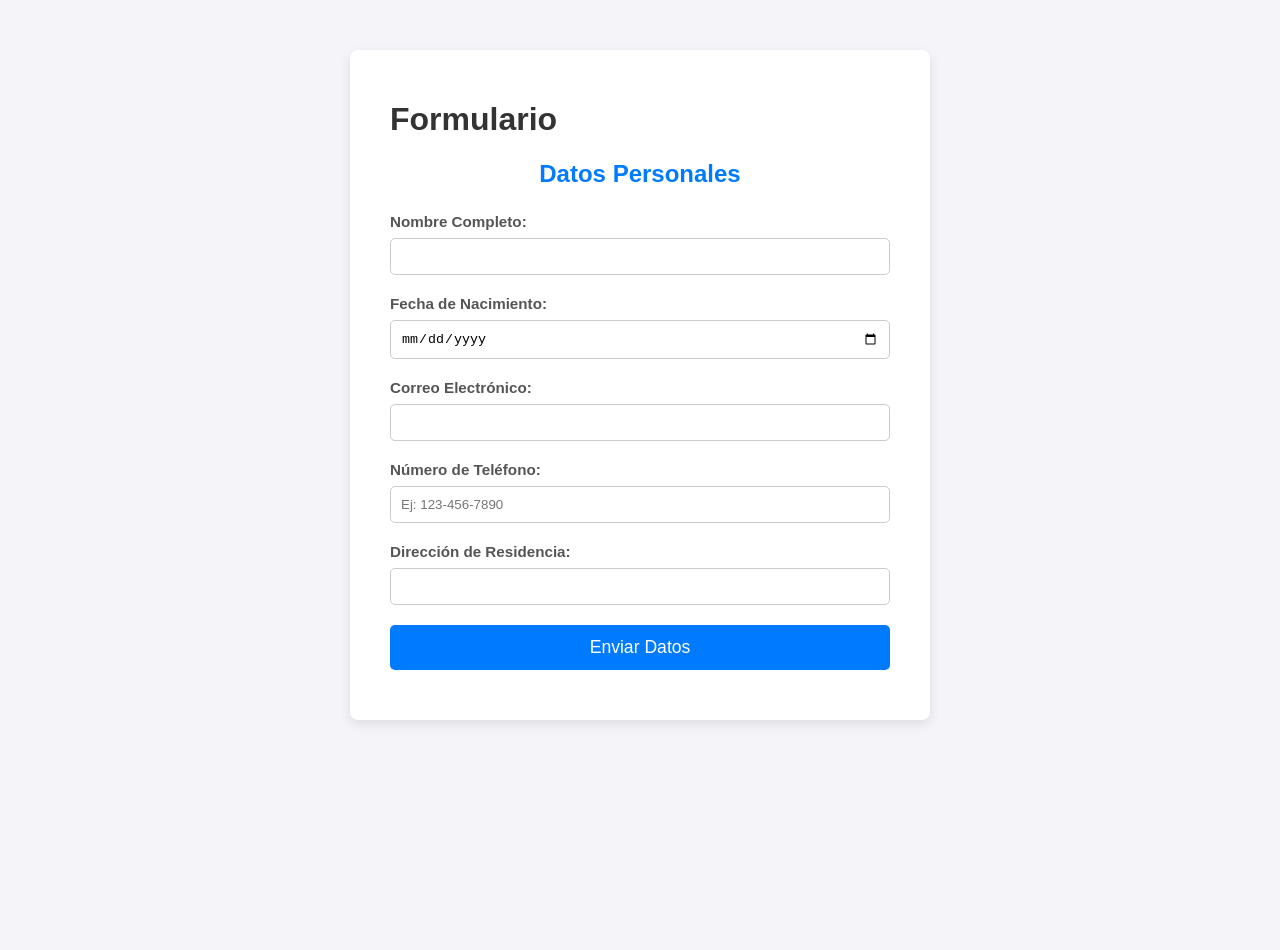
==== registro.html @ 61743ac6 "integración del formulario de registro y css" ====
<!DOCTYPE html>
<html lang="en">
<head>
    <meta charset="UTF-8">
    <meta name="viewport" content="width=device-width, initial-scale=1.0">
    <title>formulario</title>
    <link rel="stylesheet" href="css/styles.css">
</head>
<body>
    <div class="contenedor-formulario">
        <h1>Formulario</h1>
        <h2>Datos Personales</h2>

        <form action="/procesar-datos" method="POST">
            
            <div class="campo">
                <label for="nombre">Nombre Completo:</label>
                <input type="text" id="nombre" name="nombre" required>
            </div>

            <div class="campo">
                <label for="fechaNacimiento">Fecha de Nacimiento:</label>
                <input type="date" id="fechaNacimiento" name="fechaNacimiento" required>
            </div>

            <div class="campo">
                <label for="email">Correo Electrónico:</label>
                <input type="email" id="email" name="email" required>
            </div>

            <div class="campo">
                <label for="telefono">Número de Teléfono:</label>
                <input type="tel" id="telefono" name="telefono" placeholder="Ej: 123-456-7890">
            </div>

            <div class="campo">
                <label for="direccion">Dirección de Residencia:</label>
                <input type="text" id="direccion" name="direccion">
            </div>

            <div class="campo">
                <button type="submit">Enviar Datos</button>
            </div>

        </form>
    </div>

</body>
</html>
---- css/styles.css ----
/* Estilos Globales y de Tipografía */
body {
    font-family: 'Arial', sans-serif;
    background-color: #f4f4f9;
    color: #333;
    display: flex;
    justify-content: center;
    align-items: flex-start; /* Alinea el formulario en la parte superior del viewport */
    padding-top: 50px;
    margin: 0;
    min-height: 100vh;
}

h2 {
    color: #007bff;
    text-align: center;
    margin-bottom: 25px;
}

/* Estilos del Contenedor Principal del Formulario */
.contenedor-formulario {
    background-color: #fff;
    padding: 30px 40px;
    border-radius: 8px;
    box-shadow: 0 4px 12px rgba(0, 0, 0, 0.1);
    max-width: 500px;
    width: 100%;
}

/* Estilos para cada grupo de campo (label + input) */
.campo {
    margin-bottom: 20px;
}

label {
    display: block; /* Hace que la etiqueta ocupe su propia línea */
    margin-bottom: 8px;
    font-weight: bold;
    font-size: 0.95em;
    color: #555;
}

/* Estilos para todos los campos de texto y fecha */
input[type="text"], 
input[type="email"], 
input[type="tel"],
input[type="date"] {
    width: 100%;
    padding: 10px;
    border: 1px solid #ccc;
    border-radius: 5px;
    box-sizing: border-box; /* Incluye padding y borde en el ancho total */
    transition: border-color 0.3s;
}

input:focus {
    border-color: #007bff; /* Resalta el borde al hacer clic en el campo */
    outline: none; /* Elimina el borde de enfoque predeterminado del navegador */
}

/* Estilos del Botón de Envío */
button[type="submit"] {
    display: block;
    width: 100%;
    padding: 12px;
    background-color: #007bff;
    color: white;
    border: none;
    border-radius: 5px;
    font-size: 1.1em;
    cursor: pointer;
    transition: background-color 0.3s;
}

button[type="submit"]:hover {
    background-color: #0056b3; /* Color más oscuro al pasar el mouse */
}
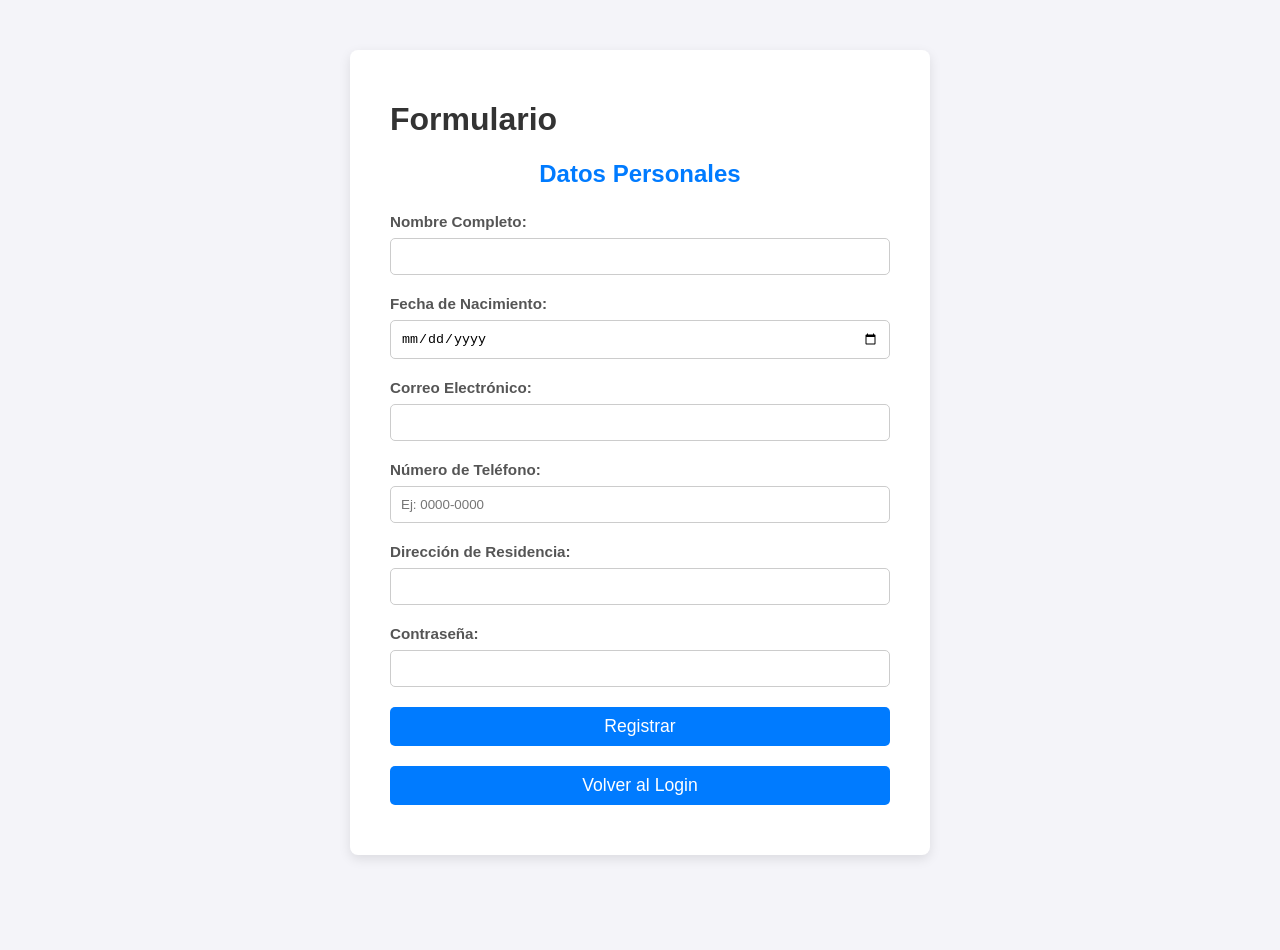
==== commit 24893705: "Se agregó guardado local de datos" ====
--- a/registro.html
+++ b/registro.html
@@ -1,9 +1,9 @@
 <!DOCTYPE html>
-<html lang="en">
+<html lang="es">
 <head>
     <meta charset="UTF-8">
     <meta name="viewport" content="width=device-width, initial-scale=1.0">
-    <title>formulario</title>
+    <title>Registro de Usuario</title>
     <link rel="stylesheet" href="css/styles.css">
 </head>
 <body>
@@ -11,7 +11,7 @@
         <h1>Formulario</h1>
         <h2>Datos Personales</h2>
 
-        <form action="/procesar-datos" method="POST">
+        <form id="formRegistro">
             
             <div class="campo">
                 <label for="nombre">Nombre Completo:</label>
@@ -30,7 +30,7 @@
 
             <div class="campo">
                 <label for="telefono">Número de Teléfono:</label>
-                <input type="tel" id="telefono" name="telefono" placeholder="Ej: 123-456-7890">
+                <input type="tel" id="telefono" name="telefono" placeholder="Ej: 0000-0000">
             </div>
 
             <div class="campo">
@@ -39,11 +39,61 @@
             </div>
 
             <div class="campo">
-                <button type="submit">Enviar Datos</button>
+                <label for="password">Contraseña:</label>
+                <input type="password" id="password" name="password" required>
             </div>
 
+            <div class="campo">
+                <button type="submit">Registrar</button>
+            </div>
+
+            <div class="campo">
+                <button type="button" id="btnLogin" onclick="window.location.href='index.html'">Volver al Login</button>
+            </div>
         </form>
     </div>
 
+    <script>
+        // Capturar el evento de envío del formulario
+        document.getElementById("formRegistro").addEventListener("submit", function(e) {
+            e.preventDefault();
+
+            // Obtener los valores de los campos
+            const nombre = document.getElementById("nombre").value;
+            const fechaNacimiento = document.getElementById("fechaNacimiento").value;
+            const email = document.getElementById("email").value;
+            const telefono = document.getElementById("telefono").value;
+            const direccion = document.getElementById("direccion").value;
+            const password = document.getElementById("password").value;
+
+            // Obtener lista existente de usuarios o crear una nueva
+            let usuarios = JSON.parse(localStorage.getItem("usuarios")) || [];
+
+            // Verificar si el correo ya está registrado
+            const existe = usuarios.find(u => u.email === email);
+            if (existe) {
+                alert("Ya existe una cuenta registrada con este correo.");
+                return;
+            }
+
+            // Crear objeto usuario
+            const nuevoUsuario = {
+                nombre,
+                fechaNacimiento,
+                email,
+                telefono,
+                direccion,
+                password
+            };
+
+            // Guardar en localStorage
+            usuarios.push(nuevoUsuario);
+            localStorage.setItem("usuarios", JSON.stringify(usuarios));
+
+            alert("Registro exitoso. Ahora puedes iniciar sesión.");
+            // Redirigir al login
+            window.location.href = "index.html";
+        });
+    </script>
 </body>
-</html>+</html>
--- a/css/styles.css
+++ b/css/styles.css
@@ -44,7 +44,8 @@
 input[type="text"], 
 input[type="email"], 
 input[type="tel"],
-input[type="date"] {
+input[type="date"],
+input[type="password"] {
     width: 100%;
     padding: 10px;
     border: 1px solid #ccc;
@@ -59,10 +60,11 @@
 }
 
 /* Estilos del Botón de Envío */
-button[type="submit"] {
+button[type="submit"],
+button[type="button"] {
     display: block;
     width: 100%;
-    padding: 12px;
+    padding: 9px;
     background-color: #007bff;
     color: white;
     border: none;
@@ -72,6 +74,7 @@
     transition: background-color 0.3s;
 }
 
-button[type="submit"]:hover {
+button[type="submit"]:hover,
+button[type="button"]:hover {
     background-color: #0056b3; /* Color más oscuro al pasar el mouse */
 }
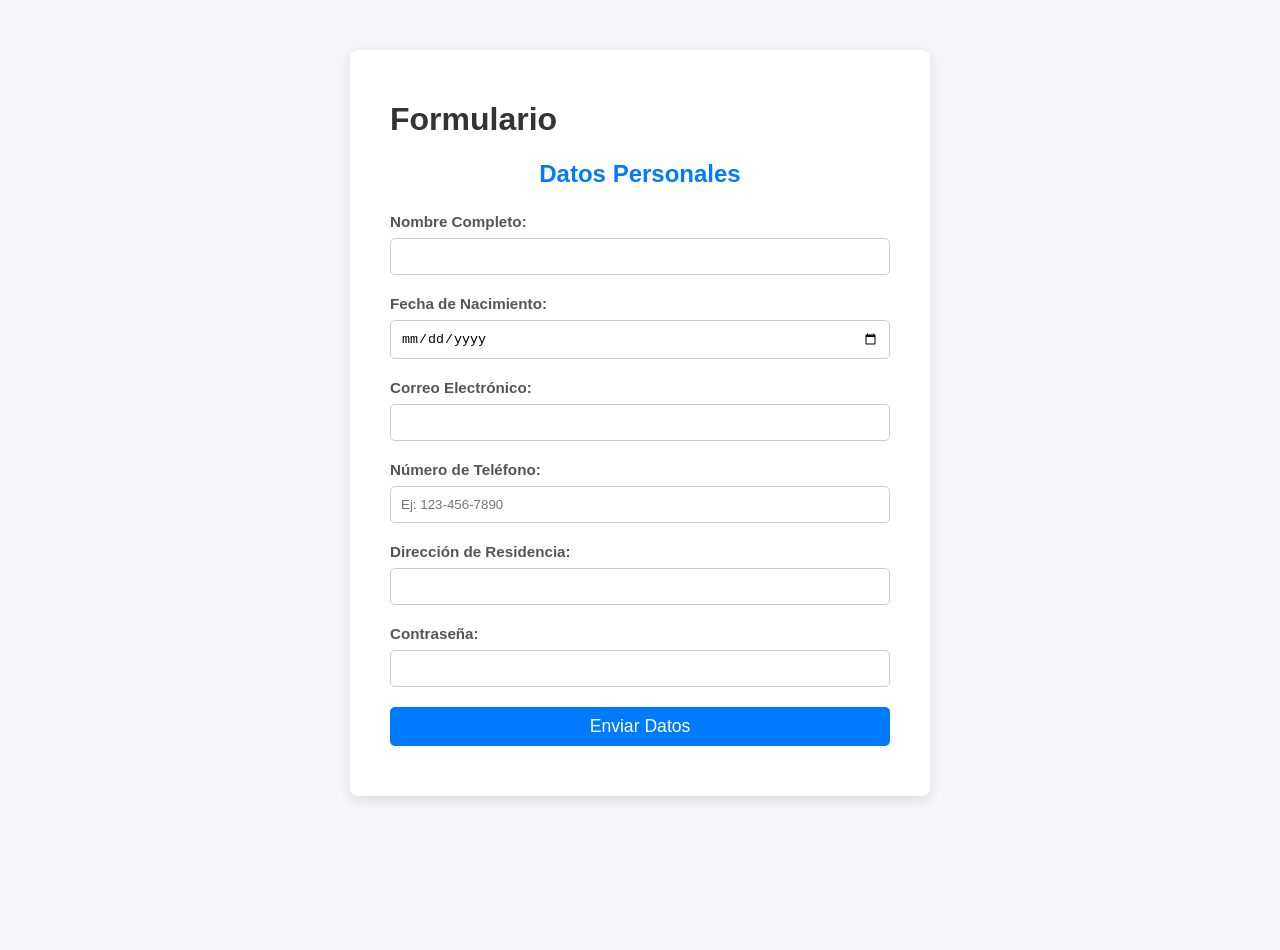
==== commit d720e43f: "corrección de bugs" ====
--- a/registro.html
+++ b/registro.html
@@ -1,9 +1,9 @@
 <!DOCTYPE html>
-<html lang="es">
+<html lang="en">
 <head>
     <meta charset="UTF-8">
     <meta name="viewport" content="width=device-width, initial-scale=1.0">
-    <title>Registro de Usuario</title>
+    <title>formulario</title>
     <link rel="stylesheet" href="css/styles.css">
 </head>
 <body>
@@ -11,7 +11,7 @@
         <h1>Formulario</h1>
         <h2>Datos Personales</h2>
 
-        <form id="formRegistro">
+        <form action="/procesar-datos" method="POST">
             
             <div class="campo">
                 <label for="nombre">Nombre Completo:</label>
@@ -30,7 +30,7 @@
 
             <div class="campo">
                 <label for="telefono">Número de Teléfono:</label>
-                <input type="tel" id="telefono" name="telefono" placeholder="Ej: 0000-0000">
+                <input type="tel" id="telefono" name="telefono" placeholder="Ej: 123-456-7890">
             </div>
 
             <div class="campo">
@@ -44,16 +44,12 @@
             </div>
 
             <div class="campo">
-                <button type="submit">Registrar</button>
+                <button type="submit">Enviar Datos</button>
             </div>
 
-            <div class="campo">
-                <button type="button" id="btnLogin" onclick="window.location.href='index.html'">Volver al Login</button>
-            </div>
         </form>
     </div>
-
-    <script>
+ <script>
         // Capturar el evento de envío del formulario
         document.getElementById("formRegistro").addEventListener("submit", function(e) {
             e.preventDefault();
@@ -96,4 +92,4 @@
         });
     </script>
 </body>
-</html>
+</html>
--- a/css/styles.css
+++ b/css/styles.css
@@ -1,3 +1,4 @@
+
 /* Estilos Globales y de Tipografía */
 body {
     font-family: 'Arial', sans-serif;
@@ -44,8 +45,7 @@
 input[type="text"], 
 input[type="email"], 
 input[type="tel"],
-input[type="date"],
-input[type="password"] {
+input[type="date"] {
     width: 100%;
     padding: 10px;
     border: 1px solid #ccc;
@@ -60,6 +60,47 @@
 }
 
 /* Estilos del Botón de Envío */
+button[type="submit"] {
+    display: block;
+    width: 100%;
+    padding: 12px;
+    background-color: #007bff;
+    color: white;
+    border: none;
+    border-radius: 5px;
+    font-size: 1.1em;
+    cursor: pointer;
+    transition: background-color 0.3s;
+}
+
+button[type="submit"]:hover,
+button[type="button"]:hover {
+    background-color: #0056b3; /* Color más oscuro al pasar el mouse */
+}
+input[type="password"] {
+    width: 100%;
+    padding: 10px;
+    border: 1px solid #ccc;
+    border-radius: 5px;
+
+    box-sizing: border-box; /* Incluye padding y borde en el ancho total */
+    transition: border-color 0.3s;
+}
+
+input:focus {
+    border-color: #007bff; /* Resalta el borde al hacer clic en el campo */
+    outline: none; /* Elimina el borde de enfoque predeterminado del navegador */
+}
+
+/* Estilos del Botón de Envío */
+button[type="submit"] {
+    display: block;
+    width: 100%;
+    padding: 12px;
+    box-sizing: border-box; 
+    transition: border-color 0.3s;
+}
+
 button[type="submit"],
 button[type="button"] {
     display: block;
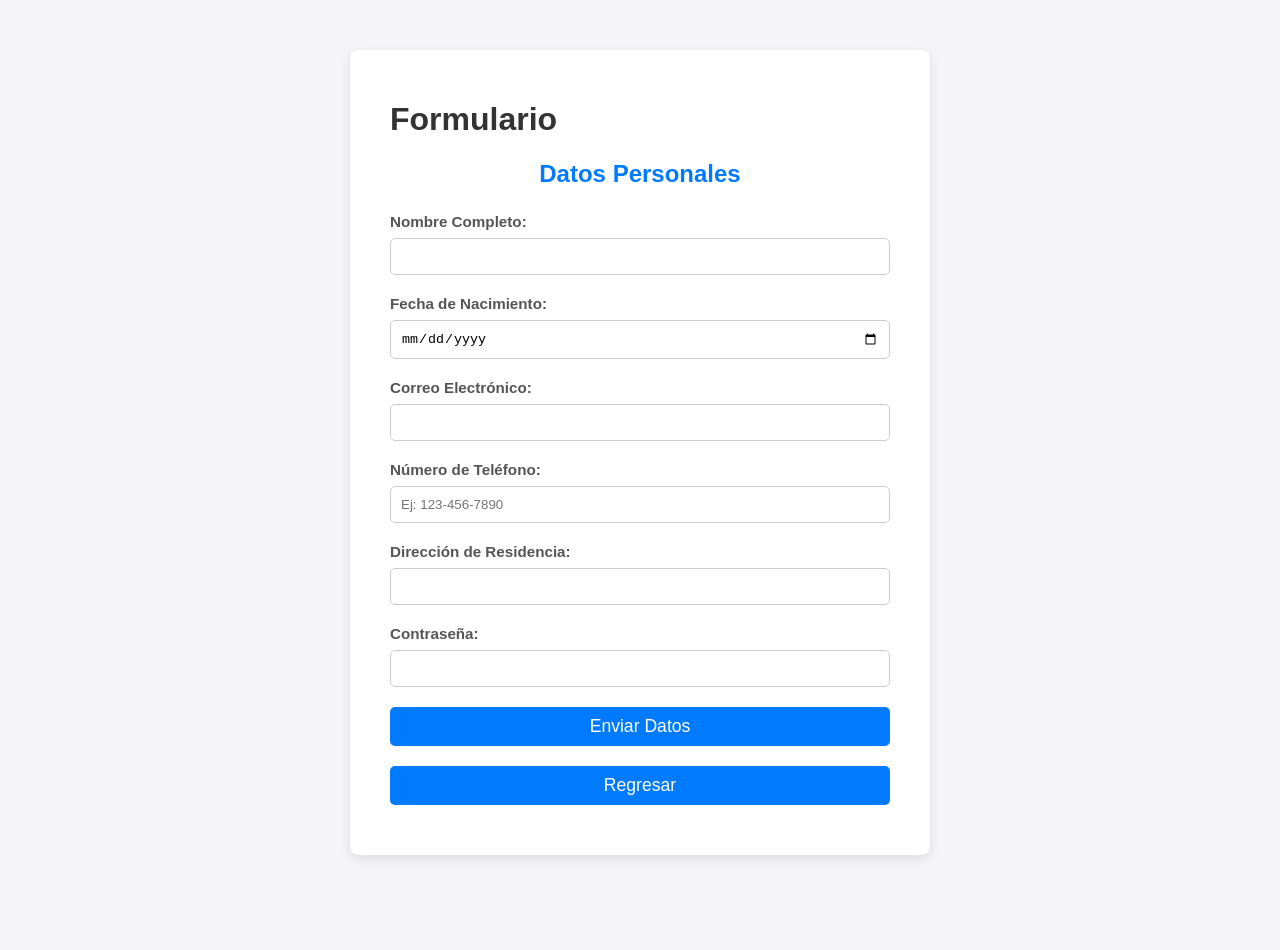
==== commit 2d09697e: "Adhesión de botón de regreso" ====
--- a/registro.html
+++ b/registro.html
@@ -47,6 +47,15 @@
                 <button type="submit">Enviar Datos</button>
             </div>
 
+            <div class="campo">
+                <button type="button" id="btnRegresar">Regresar</button>
+                <script>
+                    document.getElementById("btnRegresar").onclick = function () {
+                        location.href = "index.html";
+                    };
+                </script>
+            </div>
+
         </form>
     </div>
  <script>
--- a/css/styles.css
+++ b/css/styles.css
@@ -60,7 +60,8 @@
 }
 
 /* Estilos del Botón de Envío */
-button[type="submit"] {
+button[type="submit"]
+button[type="button"] {
     display: block;
     width: 100%;
     padding: 12px;
